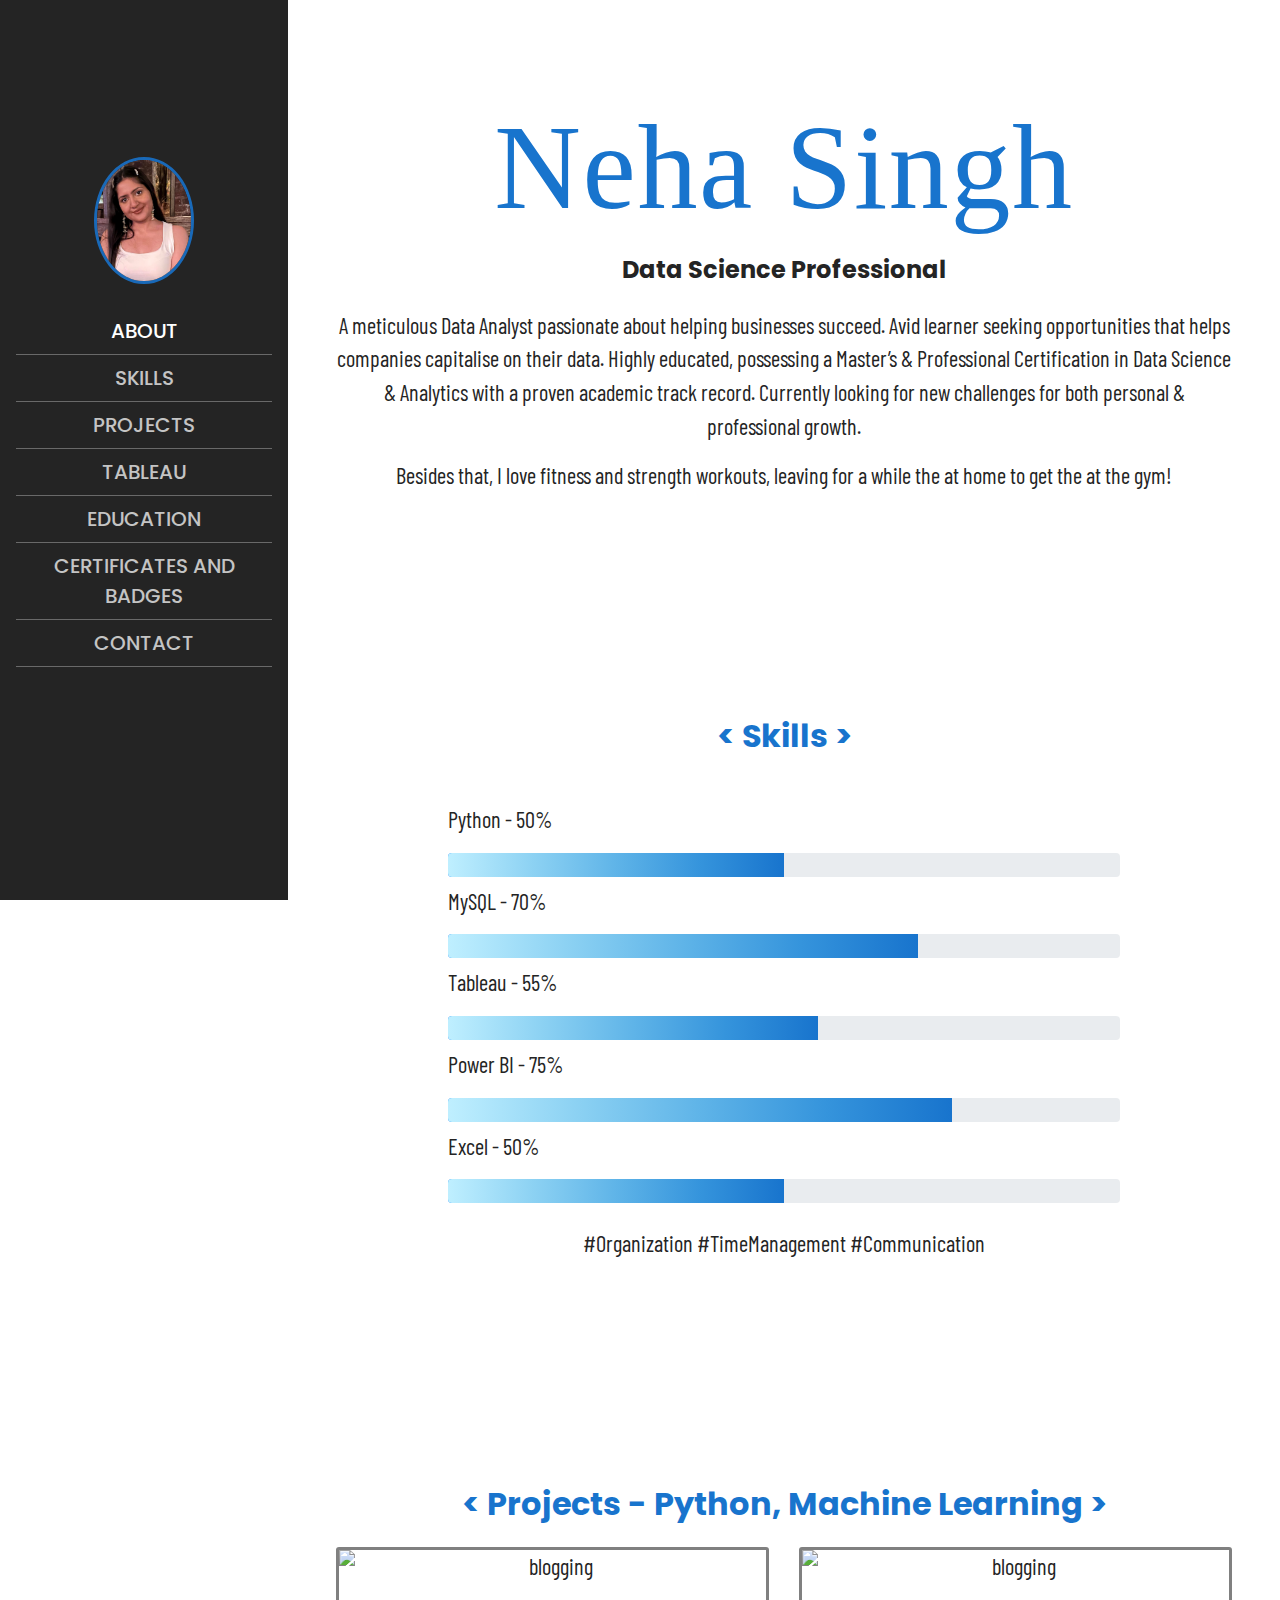
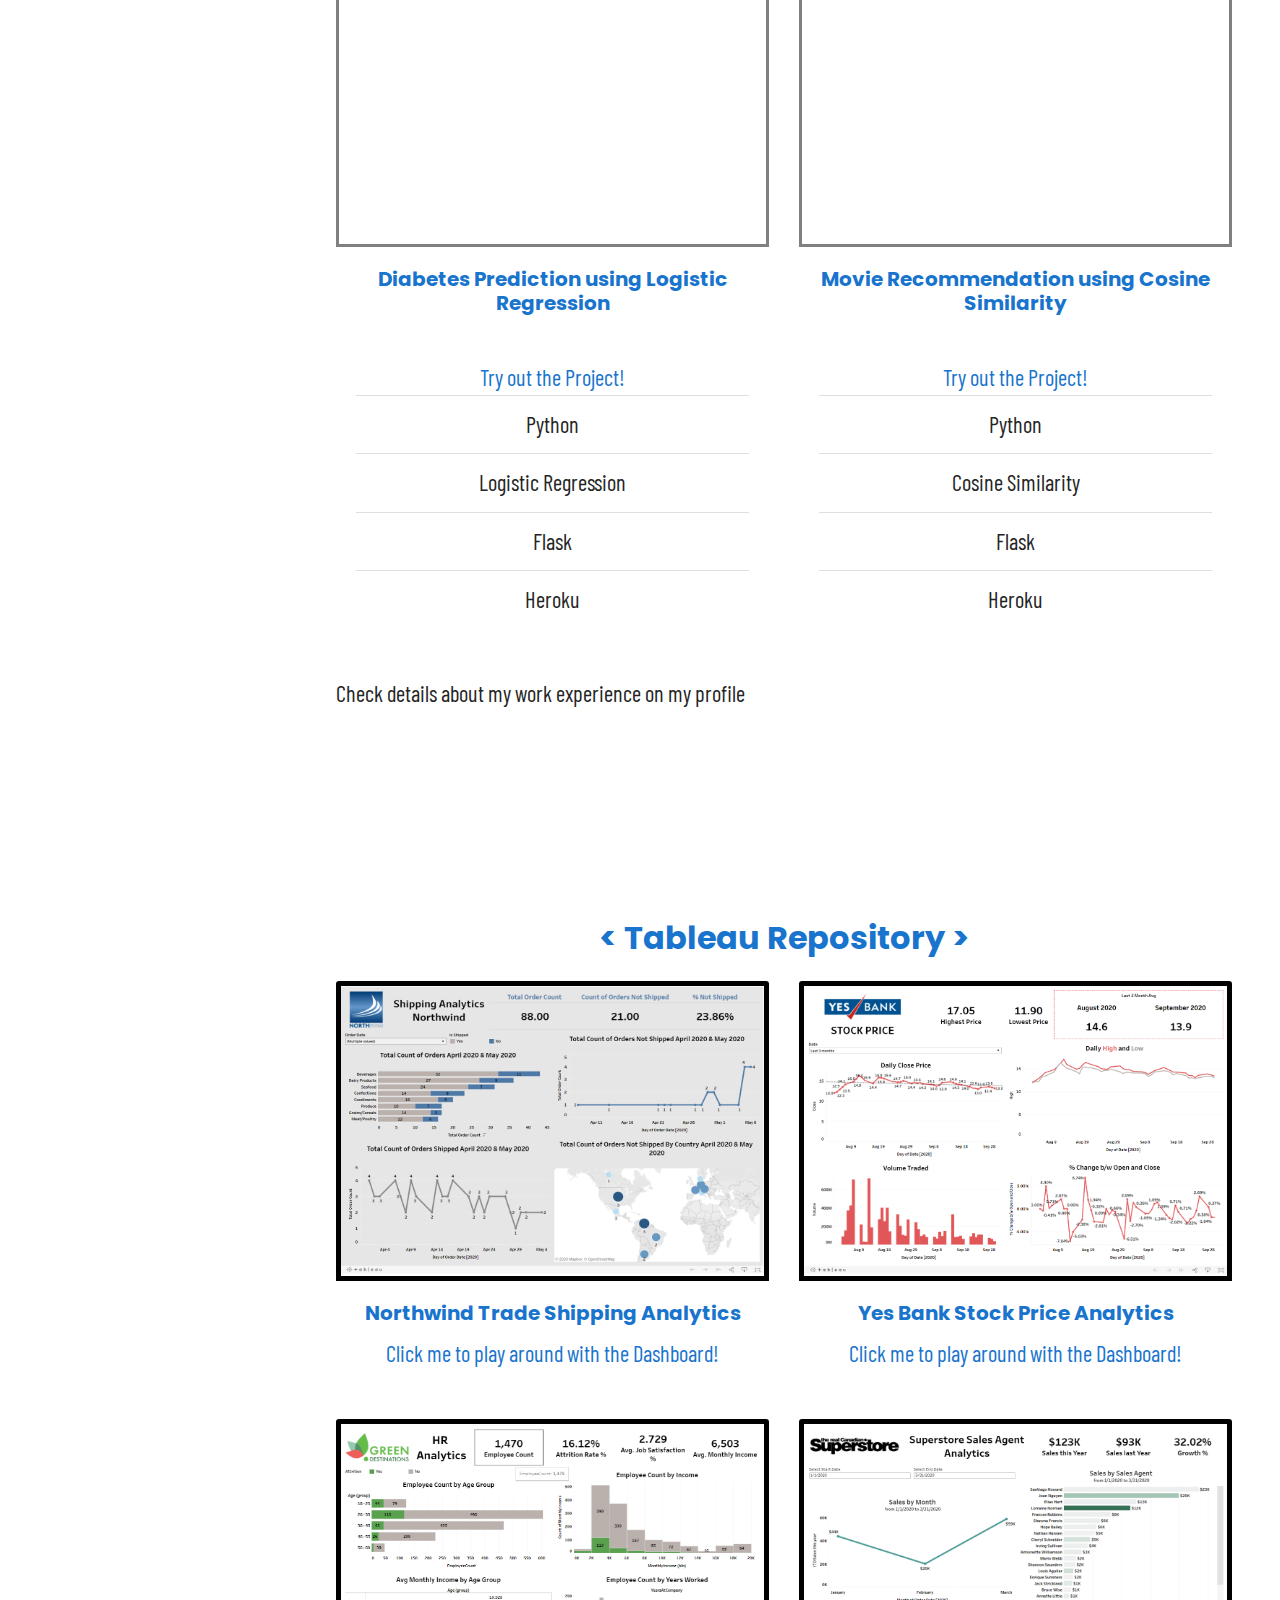
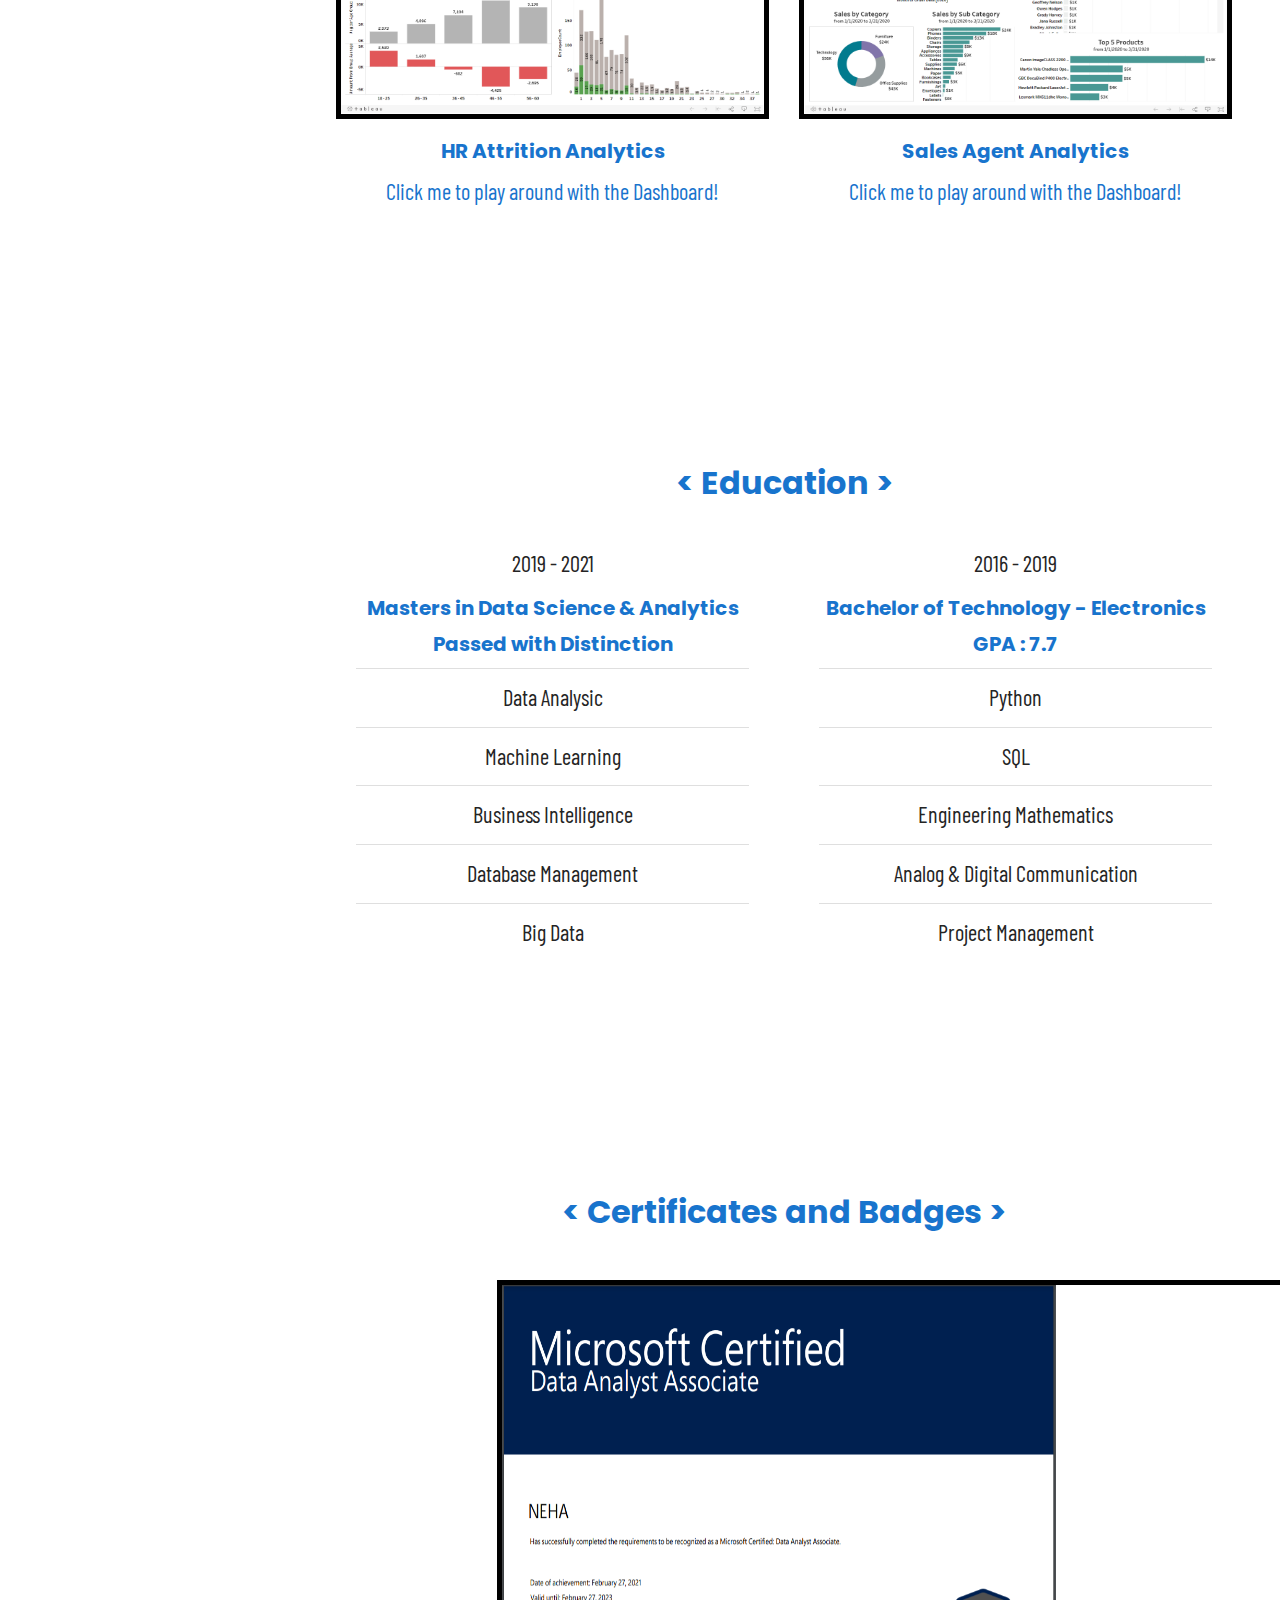
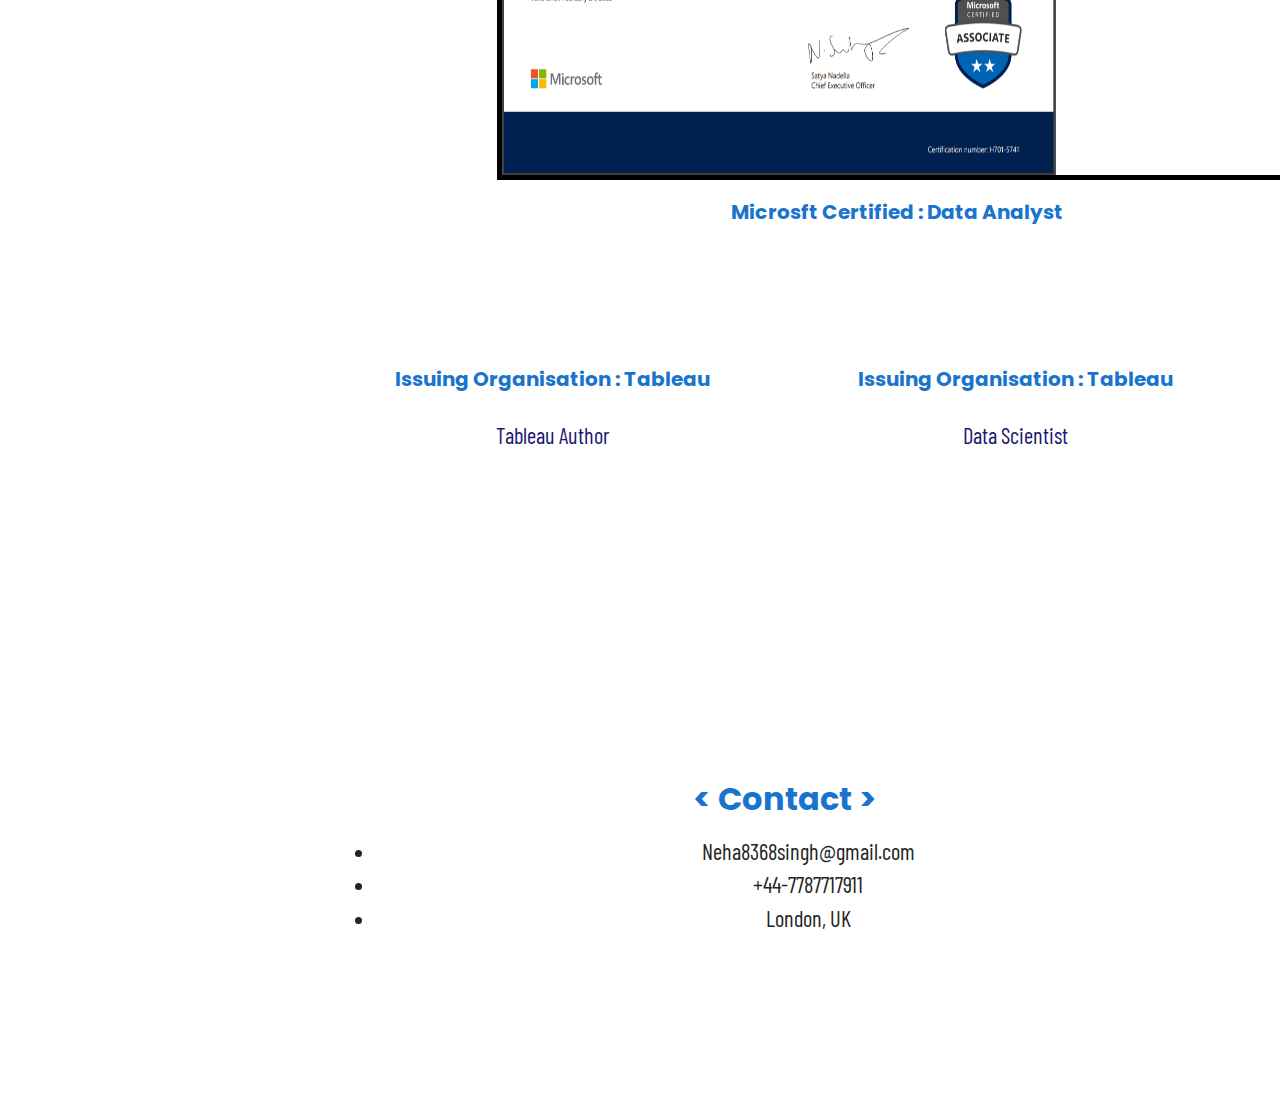
==== index.html @ d5957435 "initial commit" ====
<!DOCTYPE html>
<html lang="en">
  <head>
    <meta charset="utf-8" />
    <meta
      name="viewport"
      content="width=device-width, initial-scale=1, shrink-to-fit=no"
    />
    <meta name="description" content="" />
    <meta name="author" content="Neha" />

    <title>Neha Singh</title>
    <link rel="icon" href="favicon.ico" type="image/x-icon" />
    <!-- <link rel="shortcut icon" href="/favicon.ico" type="image/x-icon"> -->
    <link rel="icon" href="favicon.ico" type="image/x-icon">

    <!-- Bootstrap core CSS -->
    <link href="vendor/bootstrap/css/bootstrap.min.css" rel="stylesheet" />
    <link
      rel="stylesheet"
      href="https://maxcdn.bootstrapcdn.com/bootstrap/4.0.0-beta.3/css/bootstrap.min.css"
      integrity="sha384-Zug+QiDoJOrZ5t4lssLdxGhVrurbmBWopoEl+M6BdEfwnCJZtKxi1KgxUyJq13dy"
      crossorigin="anonymous"
    />

    <!-- Google fonts for this template -->

    <link
      href="https://fonts.googleapis.com/css?family=Barlow+Condensed|Poppins|Just+Another+Hand"
      rel="stylesheet"
    />

    <!-- Custom styles for this template -->
    <link href="style.css" rel="stylesheet" />

    <!-- Additional Fonts -->
    <link
      rel="stylesheet"
      href="https://cdn.rawgit.com/konpa/devicon/df6431e323547add1b4cf45992913f15286456d3/devicon.min.css"
    />
  </head>

  <body id="page-top">
    <nav class="navbar navbar-expand-lg navbar-dark fixed-top" id="sideNav">
      <a class="navbar-brand js-scroll-trigger pl-2" href="#page-top">
        <span class="d-none d-lg-block">
          <img
            class="img-fluid img-profile mb-3"
            src="Neha_profile_pic2.jpg"
            alt="Profile Picture"
            height="200"
            width="100"
          />
        </span>
      </a>
      <button
        class="navbar-toggler m-2"
        type="button"
        data-toggle="collapse"
        data-target="#navbarSupportedContent"
        aria-controls="navbarSupportedContent"
        aria-expanded="false"
        aria-label="Toggle navigation"
      >
        <span class="navbar-toggler-icon"></span>
      </button>

      <div
        class="collapse navbar-collapse text-center"
        id="navbarSupportedContent"
      >

        <ul class="navbar-nav d-block"  >
          <li class="nav-item">
            <a class="nav-link js-scroll-trigger"  style="font-size: 20px;" href="#about">About</a>
          </li>
          <li class="nav-item">
            <a class="nav-link js-scroll-trigger" style="font-size: 20px;" href="#skills">Skills</a>
          </li>
          <li class="nav-item">
            <a class="nav-link js-scroll-trigger" style="font-size: 20px;" href="#projects"
              >Projects</a
            >
          </li>
          <li class="nav-item">
            <a class="nav-link js-scroll-trigger" style="font-size: 20px;" href="#tableau"
              >Tableau</a
            >
          </li>
          <!-- <li class="nav-item">
            <a class="nav-link js-scroll-trigger" style="font-size: 20px;" href="#powerbi"
              >Power BI</a
            >
          </li> -->
          <li class="nav-item">
            <a class="nav-link js-scroll-trigger" style="font-size: 20px;" href="#education"
              >Education</a
            >
          </li>
          <li class="nav-item">
            <a class="nav-link js-scroll-trigger" style="font-size: 20px;" href="#certificates"
              >Certificates and Badges</a
            >
          </li>

          <li class="nav-item">
            <a class="nav-link js-scroll-trigger" style="font-size: 20px;" href="#contact">Contact</a>
          </li>
        </ul>

        
      </div>

      <div>
        <ul
          class="list-inline list-social-icons icon-circle icon-zoom mt-5 mb-0"
        >
          <li class="list-inline-item">
            <a href="https://www.linkedin.com/in/nehasingh8368/" target="_blank" rel="noopener">
              <i class="fab fa-linkedin-in"></i>
            </a>
          </li>
          <!-- <li class="list-inline-item">
            <a href="https://github.com/hiteshahuja23?tab=repositories" target="_blank" rel="noopener">
              <i class="fab fa-github"></i>
            </a>
          </li> -->
          <li class="list-inline-item">
            <a href="mailto:Neha8368singh@gmail.com" target="_blank" rel="noopener">
              <i class="far fa-envelope"></i>
            </a>
          </li>
        </ul>
      </div>
    </nav>

    <div class="container-fluid p-0">
      <section class="resume-section p-3 p-lg-5" id="about">
        <div class="my-auto">
          <!-- <p class="mobile-name">
            <img class="mobile-img" src="hitesh5.jpg" alt="Profile Picture" />
          </p>
          <p class="mobile-name">Hitesh <span class="family-name"> Ahuja</span></p> -->
          <h1 class="mb-3 mt-5">
            <span class="family-name">Neha Singh</span>
          </h1>
          <p class="mobile-profession">
            Data Analyst
          </p>
          <h4 class="mb-4">
            Data Science Professional
          </h4>

          <p class="mb-3">
            A meticulous Data Analyst passionate about helping businesses succeed. Avid learner seeking opportunities that helps
            companies capitalise on their data. Highly educated, possessing a Master’s & Professional Certification in Data Science
            & Analytics with a proven academic track record. Currently looking for new challenges for both personal & professional
            growth.
          </p>

          
          <!-- <p>
            <span style="color:#1874cd ;">Why?</span> Because you can help me experiment with data and I can help you derive useful insights ultimately resulting in the growth of your organisation. 
          </p> -->

          <p>Besides that, I love fitness and strength workouts, leaving for a while the <i class="fa fa-keyboard" aria-hidden="true"></i> at home to get the <i class="fas fa-dumbbell" aria-hidden="true"></i> at the gym!</p>

          
          
        </div>
      </section>

      <section class="resume-section p-3 p-lg-5" id="skills">
        <h2 class="mb-5">&lt; Skills &gt;</h2>
        <div class="my-auto">
          <!-- <ul class="list-inline list-icons mb-4">
            <li class="list-inline-item">
              <i class="devicon-python-plain-wordmark colored" title="Python"></i>
            </li>
            <li class="list-inline-item">
              <i class="devicon-mysql-plain-wordmark colored" title="SQL"></i>
            </li>
            <li class="list-inline-item">
              <i class="fas fa-file-excel" title="Github"></i>
            </li>
            <li class="list-inline-item">
              <i class="devicon-html5-plain-wordmark colored" title="HTML5"></i>
            </li>
            <li class="list-inline-item">
              <i class="devicon-css3-plain-wordmark colored" title="CSS3"></i>
            </li>
            <li class="list-inline-item">
              <i class="devicon-bootstrap-plain-wordmark colored" title="Bootstrap 4"></i>
            </li>
            <li class="list-inline-item">
              <i class="devicon-github-plain-wordmark colored" title="Github"></i>
            </li>
          </ul>  -->

          <div id="skill-bars">
            <p class="text-left">Python - 50%</p>
            <div class="progress mb-2" style="height: 1.5rem;">
              <div
                class="progress-bar"
                role="progressbar"
                aria-valuenow="50"
                aria-valuemin="0"
                aria-valuemax="100"
                style="width: 50%"
              ></div>
            </div>

            <p class="text-left">MySQL - 70%</p>
            <div class="progress mb-2" style="height: 1.5rem;">
              <div
                class="progress-bar"
                role="progressbar"
                aria-valuenow="70"
                aria-valuemin="0"
                aria-valuemax="100"
                style="width: 70%"
              ></div>
            </div>

            <p class="text-left">Tableau - 55%</p>
            <div class="progress mb-2" style="height: 1.5rem;">
              <div
                class="progress-bar"
                role="progressbar"
                aria-valuenow="55"
                aria-valuemin="0"
                aria-valuemax="100"
                style="width: 55%"
              ></div>
            </div>

            <p class="text-left">Power BI - 75%</p>
            <div class="progress mb-2" style="height: 1.5rem;">
              <div
                class="progress-bar"
                role="progressbar"
                aria-valuenow="75"
                aria-valuemin="0"
                aria-valuemax="100"
                style="width: 75%"
              ></div>
            </div>

            <p class="text-left">Excel - 50%</p>
            <div class="progress mb-2" style="height: 1.5rem;">
              <div
                class="progress-bar"
                role="progressbar"
                aria-valuenow="50"
                aria-valuemin="0"
                aria-valuemax="100"
                style="width: 50%"
              ></div>
            </div>
            <!-- <p class="text-left">CSS - 30%</p>
            <div class="progress mb-2" style="height: 1.5rem;">
              <div
                class="progress-bar"
                role="progressbar"
                aria-valuenow="30"
                aria-valuemin="0"
                aria-valuemax="100"
                style="width: 30%"
              ></div>
            </div>

            <p class="text-left">Flask - 30%</p>
            <div class="progress mb-5" style="height: 1.5rem;">
              <div
                class="progress-bar"
                role="progressbar"
                aria-valuenow="30"
                aria-valuemin="0"
                aria-valuemax="100"
                style="width: 30%"
              ></div>
            </div> -->
            
            

        <p class="pt-3">
          <i class="fas fa-user-tag"></i> #Organization
          #TimeManagement #Communication
        </p>
      </section>

      <section class="resume-section p-3 p-lg-5" id="projects">
        <h2 class="mb-4">&lt; Projects - Python, Machine Learning &gt;</h2>

        <div class="my-auto">

          <div class="row">
            <div class="col-12 col-md-6 col-lg-6">
              <div class="card mb-5">
                
                  <img
                    class="card-img-top" 
                    src="Diabetes Prediction.gif" 
                    alt="blogging"
                    height="300"
                    width="400"     
                    style="border:3px solid grey"               
                  />
               

                <div class="card-body pb-0">
                  <h5 class="card-title">Diabetes Prediction using Logistic Regression</h5>
                  <br>
                  <a href="https://diabetes-prediction-pima-data.herokuapp.com/" target="_blank" style="color: #1874cd;">Try out the Project!</a>
                  <ul class="list-group list-group-flush">
                    <li class="list-group-item">
                      Python
                    </li>
                    <li class="list-group-item">
                      Logistic Regression
                    </li>
                    <li class="list-group-item">
                      Flask
                    </li>
                    <li class="list-group-item">
                      Heroku
                  </ul>
                </div>
              </div>
            </div>

            <div class="col-12 col-md-6 col-lg-6">
              <div class="card mb-5">
                
                  <img 
                    class="card-img-top" 
                    src="Movie recommender.gif" 
                    alt="blogging"
                    height="300"
                    width="400"        
                    style="border:3px solid grey"           
                  />
                

                <div class="card-body pb-0">
                  <h5 class="card-title">Movie Recommendation using Cosine Similarity</h5>
                  <br>
                  <a href="https://movies-recommendations-system.herokuapp.com/" target="_blank" style="color: #1874cd;">Try out the Project!</a>
                  <ul class="list-group list-group-flush">
                    <li class="list-group-item">
                      Python
                    </li>
                    <li class="list-group-item">
                      Cosine Similarity
                    </li>
                    <li class="list-group-item">
                      Flask
                    </li>
                    <li class="list-group-item">
                      Heroku
                    </li>
                  </ul>
                </div>
              </div>
            </div>
          </div>

          <!-- <div class="row">
            <div class="col-12 col-md-6 col-lg-6">
              <div class="card mb-5">
              <a href="https://github.com/hiteshahuja23/Flipkart-Review-Scraping" target="_blank">
                <img
                  class="card-img-top p-2"
                  src="Review Scraping Demo.gif"
                  alt="web-developer"
                  height="300px"
                  width="400px"
                  style="border:3px solid grey" 
                />
              </a>
                <div class="card-body pb-0">
                  <h5 class="card-title">Review Scraping from Flipkart</h5>
                  
                    <a href="https://github.com/hiteshahuja23/Flipkart-Review-Scraping" target="_blank" style="color: #1874cd;">Github</a>
                    <br>
                    <a href="https://rev-scrapper-by-hitesh.herokuapp.com/" target="_blank" style="color: #1874cd;">Try out the Project!</a>
                    <ul class="list-group list-group-flush">
                    <li class="list-group-item">
                      Python
                    </li>
                    <li class="list-group-item">
                      Beautiful Soup
                    </li>
                    <li class="list-group-item">
                      HTML/CSS
                    </li>
                    <li class="list-group-item">
                      Heroku Deployment
                    </li>
                  </ul>
                </div>
              </div>
            </div>

            <div class="col-12 col-md-6 col-lg-6">
              <div class="card mb-5">
                <a href="https://github.com/hiteshahuja23/Image-Scraper" target="_blank">
                  <img
                    class="card-img-top" 
                    src="Image Scraper.gif" 
                    alt="blogging"
                    height="300"
                    width="400"          
                    style="border:3px solid grey"          
                  />
                </a>

                <div class="card-body pb-0">
                  <h5 class="card-title">Image Scraping on Google Images</h5>
                  <a href="https://github.com/hiteshahuja23/Image-Scraper" target="_blank" style="color: #1874cd;">Github</a>
                  <ul class="list-group list-group-flush">
                    <li class="list-group-item">
                      Python
                    </li>
                    <li class="list-group-item">
                      Selenium
                    </li>
                    <li class="list-group-item">
                      Webdriver
                    </li>
                  </ul>
                </div>
              </div>
            </div>
          </div> -->

          <!-- <div class="row">
            <div class="col-12 col-md-6 col-lg-6">
              <div class="card mb-5">
                <a href="http://www.morrisncompany.com">
                  <img
                  class="card-img-top p-2"
                  src="Morris N Company Demo.gif"
                  alt="freelancing"
                  height="300px"
                  width="500px"
                 />
                </a>
                <div class="card-body pb-0">
                  <h5 class="card-title">Website for Healthcare Products</h5>
                  <a href="https://github.com/hiteshahuja23/morrisjames.github.io" style="color: #1874cd;">Github</a>
                  <br>
                  <a href="http://www.morrisncompany.com/" style="color: #1874cd;">Have a look at the Website!</a>
                  <ul class="list-group list-group-flush">
                    <li class="list-group-item">
                      HTML
                    </li>
                    <li class="list-group-item">
                      CSS
                    </li>
                    <li class="list-group-item">Bootstrap</li>
                    <li class="list-group-item">Javascript</li>
                  </ul>
                </div>
              </div>
            </div>

            

            <div class="col-12 col-md-6 col-lg-6">
              <div class="card mb-5">
                <a href="https://public.tableau.com/profile/hitesh.ahuja#!/">
                  <img
                    class="card-img-top" 
                    src="Tableau Dashboards.gif" 
                    alt="blogging"
                    height="300"
                    width="500"                   
                  />
                </a>

                <div class="card-body pb-0">
                  <h5 class="card-title">Tableau Visualizations</h5>
                  <a href="https://public.tableau.com/profile/hitesh.ahuja#!/" style="color: #1874cd;">View my Dashboards!</a>
                  <ul class="list-group list-group-flush">
                    <li class="list-group-item">
                      Tableau
                    </li>
                    <li class="list-group-item">
                      Pages
                    </li>
                    <li class="list-group-item">
                      Highlighter
                    </li>
                  </ul>
                </div>
              </div>
            </div>
          </div> -->
        </div>


          
        <div class="text-left linkedin-link">
          Check details about my work experience on my
          <a
            href="https://www.linkedin.com/in/nehasingh8368/"
            target="_blank"
            rel="noopener"
            ><i class="fab fa-linkedin"></i
          ></a>
          profile
        </div>
      </section>


      <section class="resume-section p-3 p-lg-5" id="tableau">
        <h2 class="mb-4">&lt; Tableau Repository &gt;</h2>

        <div class="my-auto">

          <!-- <div >
              <div style="display: flex; flex-direction: row;">
                <div  style="padding-left: 18%;">
                  <a   
                    href="https://www.youracclaim.com/earner/earned/badge/a289b07e-1e5a-4372-918c-bed6f15db55c" target="_blank">
                    <img
                      
                      src="Desktop Specialist.png" 
                      alt="blogging"
                      height="500"
                      width="800"    
                      style="border:5px solid black;"                  
                    />
                  </a>
  
                  <div class="card-body pb-0">
                    <h5 class="card-title">Certified : Desktop Specialist</h5>
                    <a href="https://www.tableau.com/support/certification/directory" target="_blank" style="color: #1874cd;">Click to verify the certificate</a>
                  <br>
                  <br>

                  </div>
                </div>
  
              </div>
          </div> -->

          <div class="row">
            <div class="col-12 col-md-6 col-lg-6">
              <div class="card mb-5">
                <a href="https://public.tableau.com/profile/neha6495#!/vizhome/NorthwindTradeShippingAnalytics_16204233242180/Dashboard1"
                target="_blank">
                  <img
                    class="card-img-top" 
                    src="northwind_trade_analytics.png" 
                    alt="blogging"
                    height="300"
                    width="400"    
                    style="border:5px solid black"                  
                  />
                </a>

                <div class="card-body pb-0">
                  <h5 class="card-title">Northwind Trade Shipping Analytics</h5>
                  <a href="northwind_trade.html" target="_blank" style="color: #1874cd;">Click me to play around with the Dashboard!</a>
                </div>
              </div>
            </div>

            <div class="col-12 col-md-6 col-lg-6">
              <div class="card mb-5">
                <a href="https://public.tableau.com/profile/neha6495#!/vizhome/YesBankStockPrice_16204128626680/YesBankStockAnalysis" target="_blank">
                  <img
                    class="card-img-top" 
                    src="yesbank_stock.png" 
                    alt="blogging"
                    height="300"
                    width="400"          
                    style="border:5px solid black"           
                  />
                </a>

                <div class="card-body pb-0">
                  <h5 class="card-title">Yes Bank Stock Price Analytics</h5>
                  <a href="yesbankstock.html" target="_blank" style="color: #1874cd;">Click me to play around with the Dashboard!</a>
                </div>
              </div>
            </div>
          </div>

          <div class="row">
            <div class="col-12 col-md-6 col-lg-6">
              <div class="card mb-5">
                <a href="https://public.tableau.com/profile/neha6495#!/vizhome/HRAnalytics_16204270791860/Dashboard1" target="_blank">
                  <img
                    class="card-img-top" 
                    src="hr_analytics.png" 
                    alt="blogging"
                    height="300"
                    width="400"          
                    style="border:5px solid black"           
                  />
                </a>

                <div class="card-body pb-0">
                  <h5 class="card-title">HR Attrition Analytics</h5>
                  <a href="hr_analytics.html" target="_blank" style="color: #1874cd;">Click me to play around with the Dashboard!</a>
                </div>
              </div>
            </div>

            <div class="col-12 col-md-6 col-lg-6">
              <div class="card mb-5">
                <a href="https://public.tableau.com/profile/neha6495#!/vizhome/SalesAgentAnalytics_16204264750120/SalesAnalytics" target="_blank">
                  <img
                    class="card-img-top" 
                    src="sales_agent.png" 
                    alt="blogging"
                    height="300"
                    width="400"             
                    style="border:5px solid black"        
                  />
                </a>

                <div class="card-body pb-0">
                  <h5 class="card-title">Sales Agent Analytics</h5>
                  <a href="sales_agent_analytics.html" target="_blank" style="color: #1874cd;">Click me to play around with the Dashboard!</a>
                </div>
              </div>
            </div>
          </div>

          <!-- <div class="row">
            <div class="col-12 col-md-6 col-lg-6">
              <div class="card mb-5">
                <a href="https://public.tableau.com/profile/hitesh.ahuja#!/vizhome/EndofLevel2_15868147629830/Dashboard2" target="_blank">
                  <img
                    class="card-img-top" 
                    src="house_price_analytics.png" 
                    alt="blogging"
                    height="300"
                    width="400"             
                    style="border:5px solid black"        
                  />
                </a>

                <div class="card-body pb-0">
                  <h5 class="card-title">Housing Price Analytics</h5>
                  <a href="house_price_analytics.html" target="_blank" style="color: #1874cd;">Click me to play around with the Dashboard!</a>
                </div>
              </div>
            </div>

            <div class="col-12 col-md-6 col-lg-6">
              <div class="card mb-5">
                <a href="https://public.tableau.com/profile/hitesh.ahuja#!/vizhome/SalesAnalytics_15992891450450/SalesAnalytics" target="_blank">
                  <img
                    class="card-img-top" 
                    src="sales_agent.png" 
                    alt="blogging"
                    height="300"
                    width="400"             
                    style="border:5px solid black"        
                  />
                </a>

                <div class="card-body pb-0">
                  <h5 class="card-title">Sales Agent Analytics</h5>
                  <a href="sales_agent_analytics.html" target="_blank" style="color: #1874cd;">Click me to play around with the Dashboard!</a>
                </div>
              </div>
            </div>
          </div> -->

        </div>

      </section>

      <!-- <section class="resume-section p-3 p-lg-5" id="powerbi">
        <h2 class="mb-4">&lt; Power BI Reports &gt;</h2>

        <div class="my-auto">

          <div class="row">
            <div class="col-12 col-md-6 col-lg-6">
              <div class="card mb-5">
                <a href="PBI_northwind_analytics.html" target="_blank">
                  <img
                    class="card-img-top" 
                    src="PBI_northwind_trade.png" 
                    alt="blogging"
                    height="300"
                    width="400"                   
                    style="border:5px solid black"   
                  />
                </a>

                <div class="card-body pb-0">
                  <h5 class="card-title">Trade Analytics</h5>
                  <a href="PBI_northwind_analytics.html" target="_blank" style="color: #1874cd;">Click me to play around with the Dashboard!</a>
                </div>
              </div>
            </div>

            <div class="col-12 col-md-6 col-lg-6">
              <div class="card mb-5">
                <a href="PBI_deliciouspizza_salesanalytics.html" target="_blank">
                  <img
                    class="card-img-top" 
                    src="PBI_delicious_pizza.png" 
                    alt="blogging"
                    height="300"
                    width="400"              
                    style="border:5px solid black"        
                  />
                </a>

                <div class="card-body pb-0">
                  <h5 class="card-title">Pizza Sales Analytics</h5>
                  <a href="PBI_deliciouspizza_salesanalytics.html" target="_blank" style="color: #1874cd;">Click me to play around with the Dashboard!</a>
                </div>
              </div>
            </div>
          </div>

        </div>

      </section> -->

      <section class="resume-section p-3 p-lg-5" id="education">
        <h2 class="mb-4">&lt; Education &gt;</h2>

        <div class="row">
          <div class="col">
            <div class="card mb-4">
              <div class="edu-icons">
                <i class="fas fa-graduation-cap fa-5x edu-icons"></i>
              </div>
              <div class="card-body pb-0">
                <p>2019 - 2021</p>
                <h5 class="card-title">Masters in Data Science & Analytics</h5>
                <h5 class="card-title">Passed with Distinction</h5>
                <ul class="list-group list-group-flush">
                  <li class="list-group-item">Data Analysic</li>
                  <li class="list-group-item">Machine Learning</li>
                  <li class="list-group-item">Business Intelligence</li>
                  <li class="list-group-item">Database Management</li>
                  <li class="list-group-item">Big Data</li>
                </ul>
              </div>
            </div>
          </div>
          <div class="col">
            <div class="card mb-4">
              <div class="edu-icons">
                <i class="fas fa-university fa-5x"></i>
              </div>
              <div class="card-body pb-0">
                <p>2016 - 2019</p>
                <h5 class="card-title">Bachelor of Technology - Electronics</h5>
                <h5 class="card-title">GPA : 7.7</h5>
                <ul class="list-group list-group-flush">
                  <li class="list-group-item">Python</li>
                  <li class="list-group-item">SQL</li>
                  <li class="list-group-item">Engineering Mathematics</li>
                  <li class="list-group-item">Analog & Digital Communication</li>
                  <li class="list-group-item">Project Management</li>
                </ul>
              </div>
            </div>
          </div>
        </div>
      </section>

      <section class="resume-section p-3 p-lg-5" id="certificates">
        <div class="my-auto">
          <h2 class="mb-5">&lt; Certificates and Badges &gt;</h2>

          <div >
              <div style="display: flex; flex-direction: row;">
                <div  style="padding-left: 18%;">
                  <a   
                    href="https://docs.microsoft.com/en-us/learn/certifications/exams/da-100?tab=tab-learning-paths" target="_blank">
                    <img
                      
                      src="neha_certificate.png" 
                      alt="blogging"
                      height="500"
                      width="800"    
                      style="border:5px solid black;"                  
                    />
                  </a>
  
                  <div class="card-body pb-0">
                    <h5 class="card-title">Microsft Certified : Data Analyst</h5>
                    <!-- <a href="https://www.tableau.com/support/certification/directory" target="_blank" style="color: #1874cd;">Click to verify the certificate</a> -->
                  <br>
                  <br>

                  </div>
                </div>
  
              </div>
          </div>


          <div class="row">
            <!-- <div class="col-12 col-md-6 col-lg-4">
              <div class="card mb-4">
                <a href="https://www.youracclaim.com/earner/earned/badge/a289b07e-1e5a-4372-918c-bed6f15db55c" target="_blank">
                <p class="edu-icons pt-4">
                  <i class="fas fa-certificate fa-5x" ></i>
                </p>
                </a>
                <h5 class="pt-4">
                  Issuing Organisation : Tableau
                </h5>
                <div class="card-body">
                  <a style="color: midnightblue;" href="https://www.youracclaim.com/earner/earned/badge/a289b07e-1e5a-4372-918c-bed6f15db55c" target="_blank">Desktop Specialist</a>
                  
                </div>
              </div>
            </div> -->
            <div class="col-12 col-md-8 col-lg-6">
              <div class="card mb-4">
                <a href="https://www.credly.com/badges/b4d5890f-8562-4cdb-bcb7-da56bdcd8236" target="_blank">
                  <p class="edu-icons pt-4">
                    <i class="fas fa-certificate fa-5x" ></i>
                  </p>
                  <h5 class="pt-4">
                    Issuing Organisation : Tableau
                  </h5>
                </a>

                <div class="card-body">
                <a style="color: midnightblue;" href="https://www.credly.com/badges/b4d5890f-8562-4cdb-bcb7-da56bdcd8236" target="_blank">Tableau Author</a>
                </div>
              </div>
            </div>
            <div class="col-12 col-md-8 col-lg-6">
              <div class="card mb-5">
                <a href="https://www.credly.com/badges/affa92eb-ef23-45a9-b204-023b82b743c5" target="_blank">
                <p class="edu-icons pt-4">
                  <i class="fa fa-id-badge fa-5x"></i>
                  
                </p>
                
                <h5 class="pt-4">Issuing Organisation : Tableau</h5>
                </a>
                <div class="card-body">
                  <a style="color: midnightblue;" href="https://www.credly.com/badges/affa92eb-ef23-45a9-b204-023b82b743c5" target="_blank">Data Scientist</a>
                </div>
              </div>
            </div>
          </div>

          <!-- <div class="row">
            <div class="col-12 col-md-6 col-lg-4">
              <div class="card mb-4">
                <a href="https://www.credly.com/badges/affa92eb-ef23-45a9-b204-023b82b743c5" target="_blank">
                <p class="edu-icons pt-4">
                  <i class="fas fa-certificate fa-5x" ></i>
                </p>
                </a>
                <h5 class="pt-4">
                  Issuing Organisation : Ernst & Young
                </h5>
                <div class="card-body">
                  <a style="color: midnightblue;" href="https://www.credly.com/badges/affa92eb-ef23-45a9-b204-023b82b743c5" target="_blank">Data Science Bronze Badge</a>
                  
                </div>
              </div>
            </div>
            <div class="col-12 col-md-6 col-lg-4">
              <div class="card mb-4">
                <a href="https://www.udemy.com/certificate/UC-31923bf5-de6c-45b3-9e8b-d35b28c476ae/" target="_blank">   
                <p class="edu-icons pt-4">
                  <i class="fa fa-id-badge fa-5x"></i>
                </p>
                </a>
                <h5 class="pt-4">Issuing Organisation : Udemy</h5>
                <div class="card-body">
                <a style="color: midnightblue;" href="https://www.udemy.com/certificate/UC-31923bf5-de6c-45b3-9e8b-d35b28c476ae/" target="_blank">Python for Data Science</a>
                </div>
              </div>
            </div>
            <div class="col-12 col-md-6 col-lg-4">
              <div class="card mb-5">
                <a href="https://www.udemy.com/certificate/UC-428e7a07-b495-4df5-ab5a-6290a2abe970/" target="_blank">
                <p class="edu-icons pt-4">
                  <i class="fa fa-id-badge fa-5x"></i>
                </p>
                </a>
                <h5 class="pt-4">Issuing Organisation : Udemy</h5>
                <div class="card-body">
                  <a style="color: midnightblue;" href="https://www.udemy.com/certificate/UC-428e7a07-b495-4df5-ab5a-6290a2abe970/" target="_blank">Complete SQL Bootcamp</a>
                </div>
              </div>
            </div>
          </div> -->
        </div>
      </section>

      <section class="resume-section p-3 p-lg-5" id="contact">

        <div>
          <ul
            class="list-inline list-social-icons icon-circle icon-zoom "
          >
            <li class="list-inline-item">
              <a href="https://www.linkedin.com/in/nehasingh8368/" target="_blank" rel="noopener">
                <i class="fab fa-linkedin-in"></i>
              </a>
            </li>
            <!-- <li class="list-inline-item">
              <a href="https://github.com/hiteshahuja23?tab=repositories" target="_blank" rel="noopener">
                <i class="fab fa-github"></i>
              </a>
            </li> -->
            <li class="list-inline-item">
              <a href="mailto:Neha8368singh@gmail.com" target="_blank" rel="noopener">
                <i class="far fa-envelope"></i>
              </a>
            </li>
          </ul>
        </div>

        <div class="my-auto">
          <h2 class="mb-3">&lt; Contact &gt;</h2>

          <ul class="fa-ul mb-4 ml-0">
            <li id="mail-address">
              <a href="mailto:Neha8368singh@gmail.com">
                <i class="fas fa-envelope-open mr-2"></i>Neha8368singh@gmail.com</a
              >
            </li>
            <li><i class="fas fa-mobile-alt mr-2"></i>+44-7787717911</li>
            <li><i class="fas fa-map-marker-alt mr-2"></i>London, UK</li>
          </ul>

         
        </div>
      </section>
    </div>

    <!-- Bootstrap core JavaScript -->
    <script src="vendor/jquery/jquery.min.js"></script>
    <script src="vendor/bootstrap/js/bootstrap.bundle.min.js"></script>

    <!-- Plugin JavaScript -->
    <script src="vendor/jquery-easing/jquery.easing.min.js"></script>

    <!-- Custom scripts for this template -->
    <script src="js/resume.min.js"></script>

    <!-- font-awesome script -->

    <script
      defer
      src="https://use.fontawesome.com/releases/v5.7.2/js/all.js"
      integrity="sha384-0pzryjIRos8mFBWMzSSZApWtPl/5++eIfzYmTgBBmXYdhvxPc+XcFEk+zJwDgWbP"
      crossorigin="anonymous"
    ></script>
  </body>
</html>
---- style.css ----
body {
  box-sizing: border-box;
  font-family: "Barlow Condensed", sans-serif;
  color: #242424;
  width: 100%;
  background-color: white;
  text-align: center;
  font-size: 1.4rem;
}

.navbar {
  background-color: #242424;
}

h2,
h5,
h6,
#sideNav,
.family-name,
.fa-user-tag,
.list-inline-item i:hover,
.linkedin-link a {
  color: #1874cd;
}

h2,
h4,
h5,
h6,
#sideNav {
  font-family: "Poppins", sans-serif;
  font-weight: 700;
}

h1,
.mobile-name {
  font-family: "Just Another Hand", cursive;
  font-size: 7.5rem;
  letter-spacing: 0.1rem;
}

h1,
.mobile-name,
.edu-icons {
  color: #7ce0e7;
}

.list-social-icons a,
a:hover,
a:focus {
  color: #20e9e9;
}

.list-social-icons {
  font-size: 1.5rem;
}

.list-icons {
  font-size: 3rem;
}

.list-social-icons a:hover,
#sideNav .navbar-nav .nav-item a:hover,
.nav-link a:hover,
a {
  color: #add8e6;
  transition: all 0.2s ease-in-out;
}

.navbar-nav .nav-item .nav-link {
  font-weight: 500;
  text-transform: uppercase;
  font-size: 1rem;
  color: #c4c4c4;
}

.nav-item {
  border-bottom: 0.1rem groove #696969;
}

.navbar-nav:first-child {
  border-top: 0.1rem groove #696969;
}

#mail-address a {
  color: #242424;
}

.fa-ul {
  margin-left: 0rem;
}

.form-group {
  padding-left: 0;
}

.progress-bar,
.btn {
  background-image: linear-gradient(
    to right,
    #bfefff,
    #8dd2f3,
    #5fb4e8,
    #3594dc,
    #1874cd
  );
}

.btn {
  font-weight: 700;
  letter-spacing: 0.1rem;
  color: white;
  width: 50%;
  border: none;
}

.card {
  border: none;
}

button:focus,
button:active {
  outline: solid #add8e6 2px;
}

@media (min-width: 320px) and (max-width: 992px) {
  h1,
  h4 {
    font-size: 5rem;
    display: none;
  }

  .mobile-img {
    height: 150px;
    width: 150px;
    border: solid whitesmoke 5px;
    border-radius: 100%;
  }

  .mobile-name {
    font-size: 3rem;
  }

  .mobile-profession {
    font-size: 1.5rem;
    font-weight: 700;
  }

  .resume-section {
    padding-top: 7rem !important;
    min-height: 100vh;
  }

  .linkedin-link {
    text-align: center !important;
  }
}

.contact-form {
  flex-direction: column;
  display: flex;
  justify-content: center;
  align-items: center;
}

.mobile-name {
  font-size: 3rem;
}

#skill-bars {
  width: 75%;
  margin: 0 auto;
}

.form-group {
  width: 50%;
}

@media (min-width: 320px) and (max-width: 768px) {
  #skill-bars {
    width: 100%;
    margin: 0 auto;
  }
  .form-group {
    width: 100%;
  }
}

@media (min-width: 992px
) {
  body {
    padding-top: 0;
    padding-left: 18rem;
  }
  .resume-section {
    padding-top: 3rem !important;
    padding-bottom: 10rem !important;
  }

  #sideNav {
    text-align: center;
    display: flex;
    flex-direction: column;
    width: 18rem;
    height: 100vh;
  }
  .navbar-brand {
    display: flex;
    margin: auto auto 0;
    padding: 0.5rem;
  }
 .navbar-brand .img-profile {
    max-width: 20rem;
    max-height: 8rem;
    border: 0.2rem solid #1873cde0;
    border-radius: 100%;
  }
.navbar-collapse {
    display: flex;
    flex-direction: column;
    flex-grow: 0;
    width: 100%;
    margin-bottom: auto;
  }
  .navbar-collapse .navbar-nav {
    width: 100%;
  }
  .navbar-nav:first-child {
    border-top: none;
  }

  .mobile-name,
  .mobile-profession {
    display: none;
  }
}
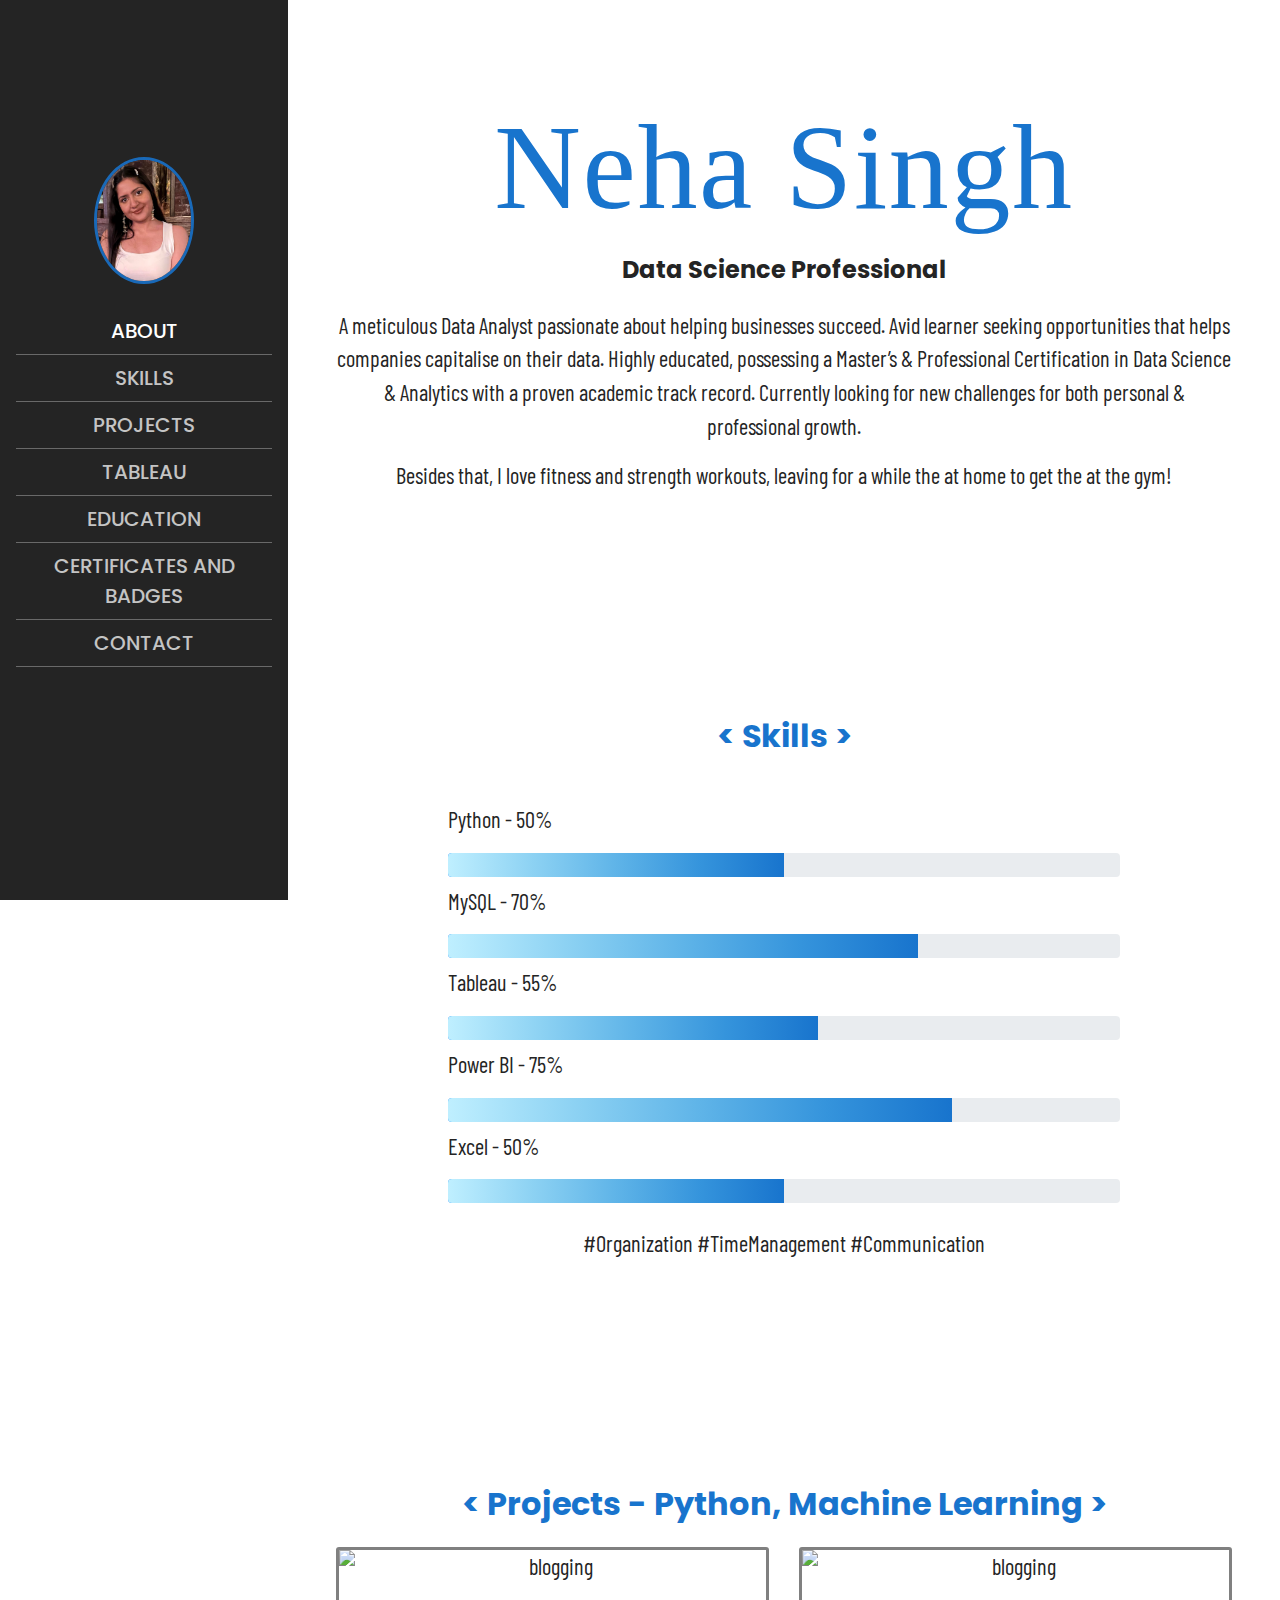
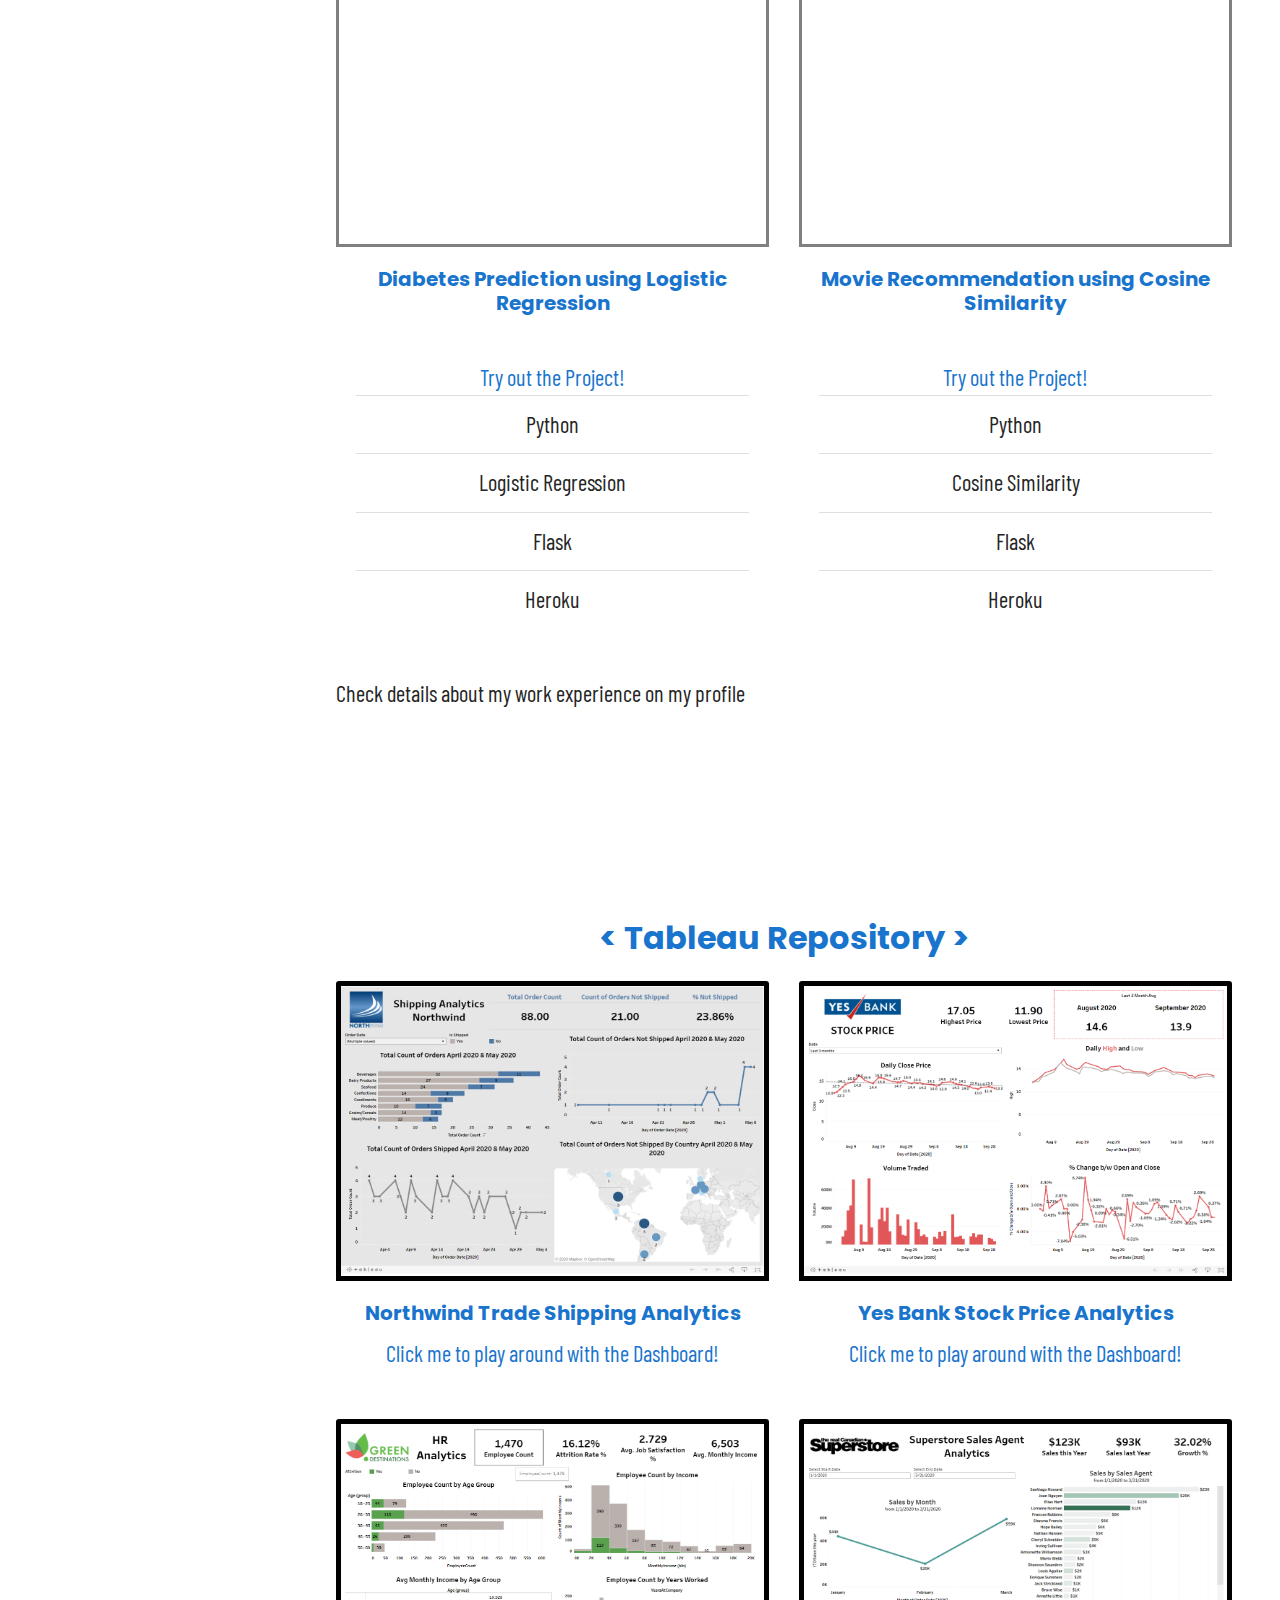
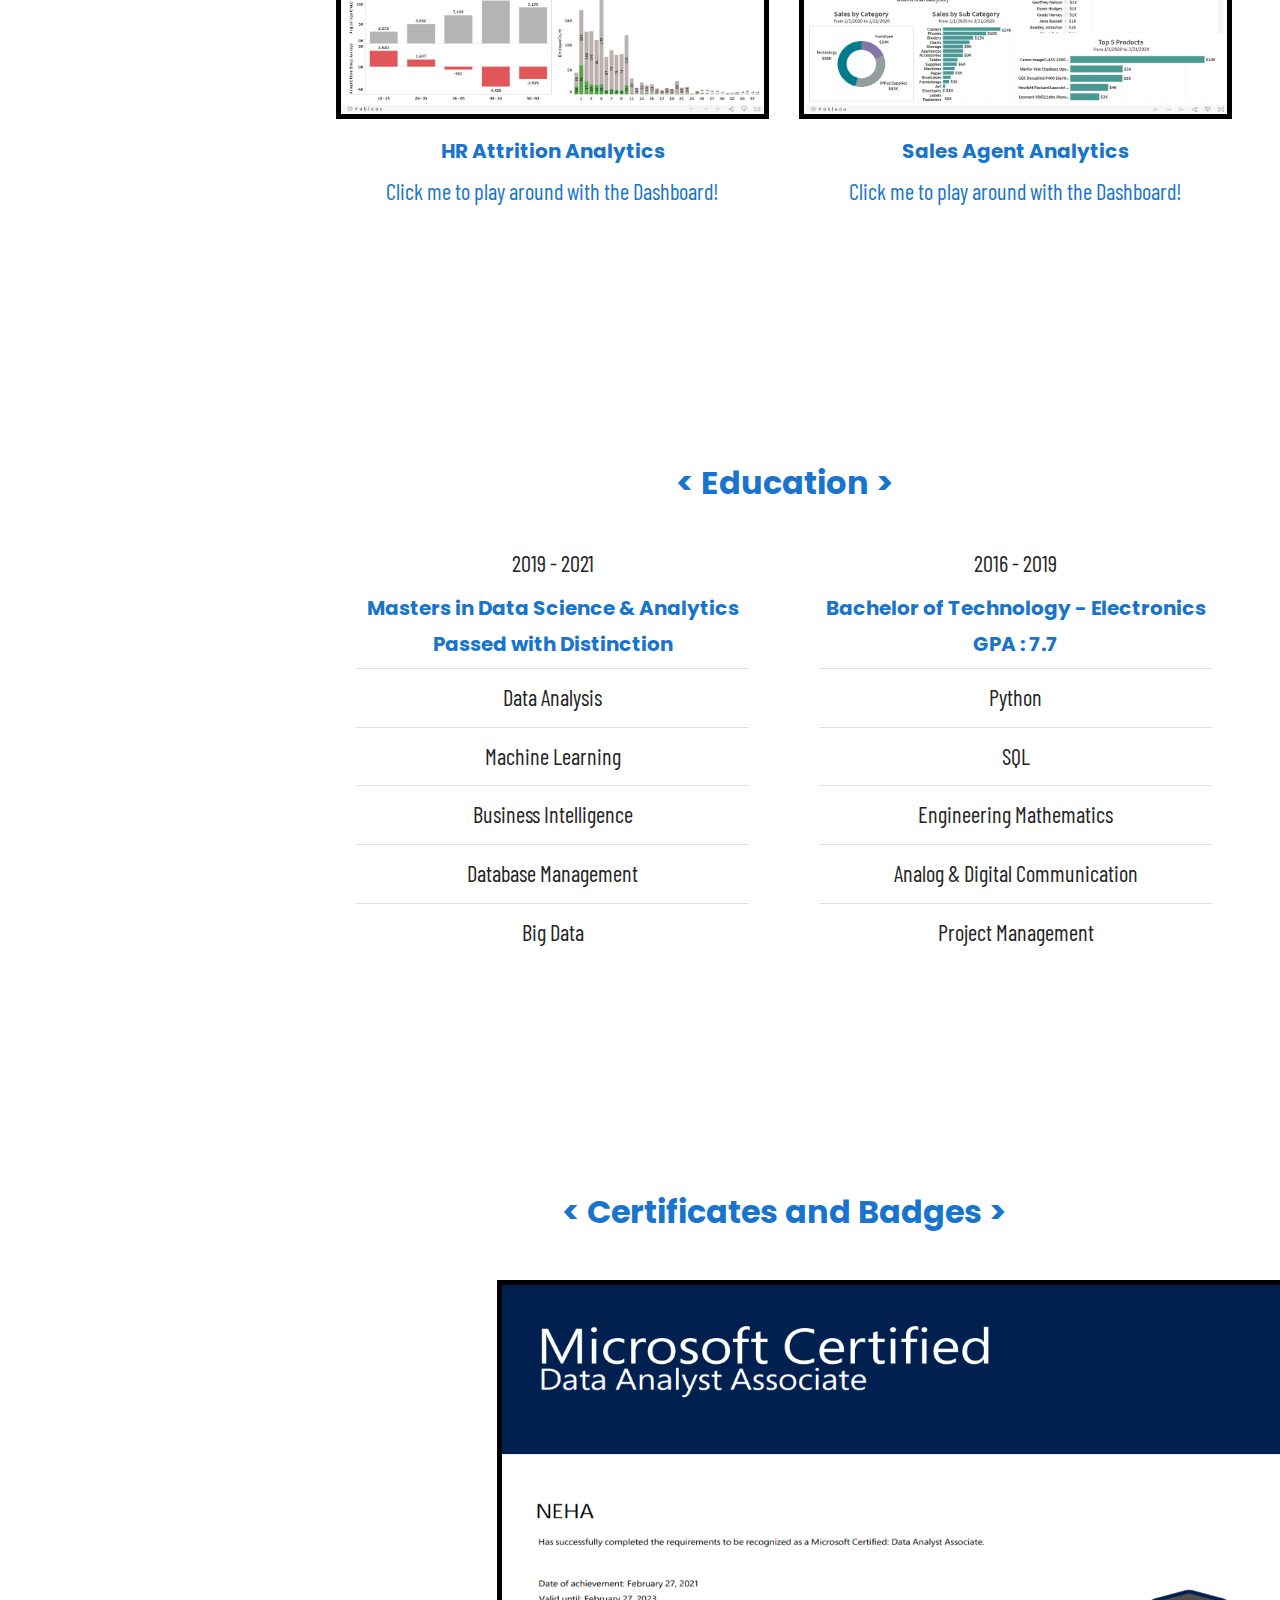
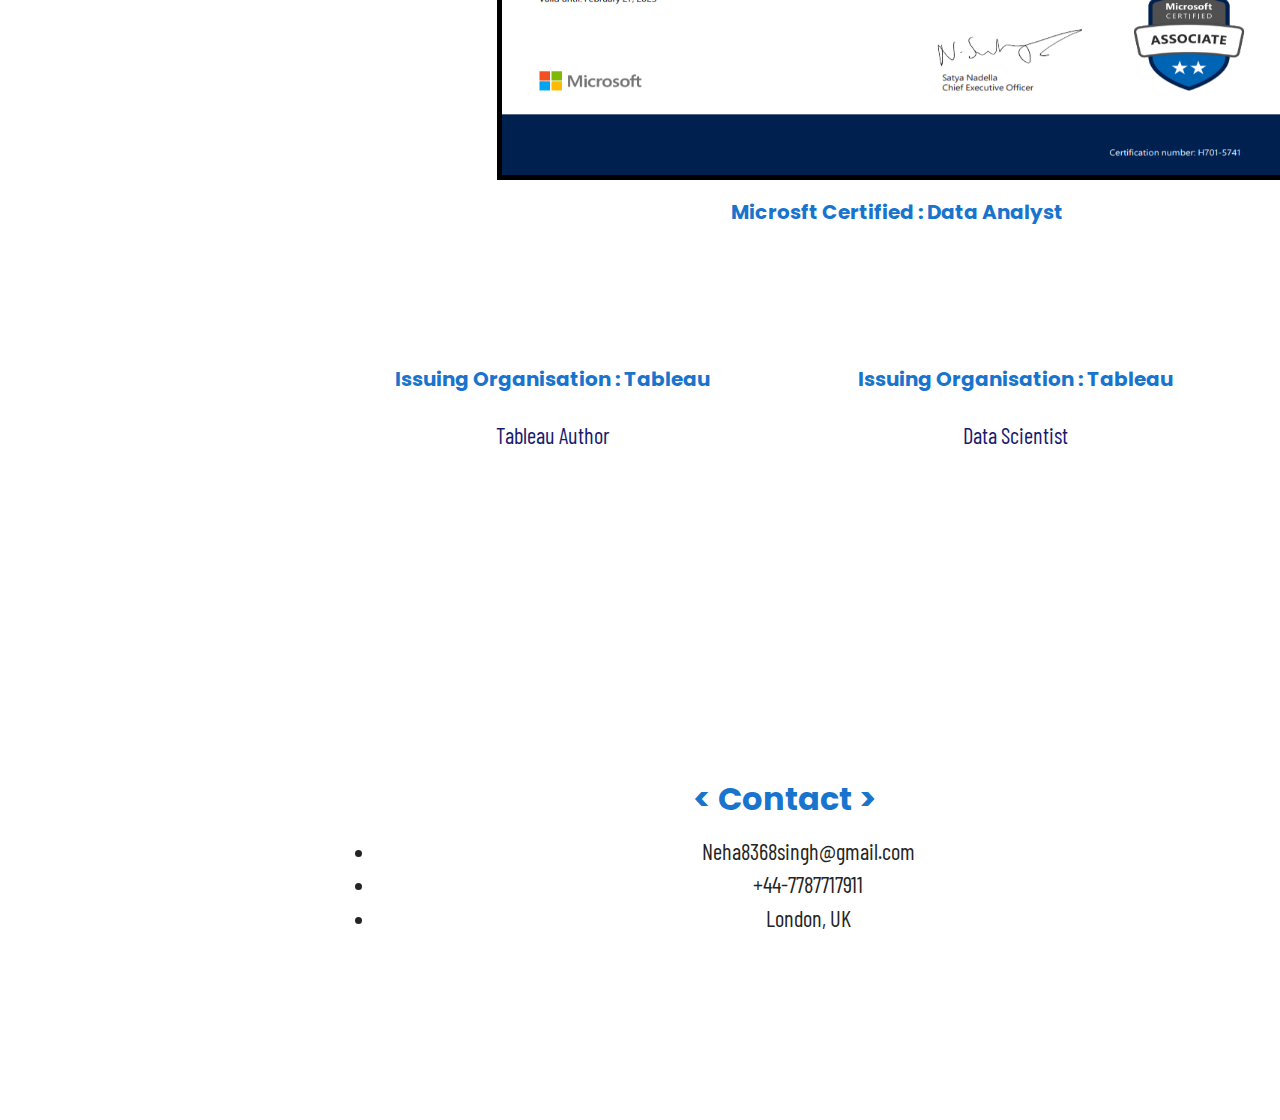
==== commit 80e14bf4: "corrected_certificate and spellings" ====
--- a/index.html
+++ b/index.html
@@ -742,7 +742,7 @@
                 <h5 class="card-title">Masters in Data Science & Analytics</h5>
                 <h5 class="card-title">Passed with Distinction</h5>
                 <ul class="list-group list-group-flush">
-                  <li class="list-group-item">Data Analysic</li>
+                  <li class="list-group-item">Data Analysis</li>
                   <li class="list-group-item">Machine Learning</li>
                   <li class="list-group-item">Business Intelligence</li>
                   <li class="list-group-item">Database Management</li>
@@ -781,7 +781,7 @@
               <div style="display: flex; flex-direction: row;">
                 <div  style="padding-left: 18%;">
                   <a   
-                    href="https://docs.microsoft.com/en-us/learn/certifications/exams/da-100?tab=tab-learning-paths" target="_blank">
+                    href="https://www.credly.com/earner/earned/badge/9062f8b2-d20f-48e3-83a8-60474a8d5fa4" target="_blank">
                     <img
                       
                       src="neha_certificate.png" 
